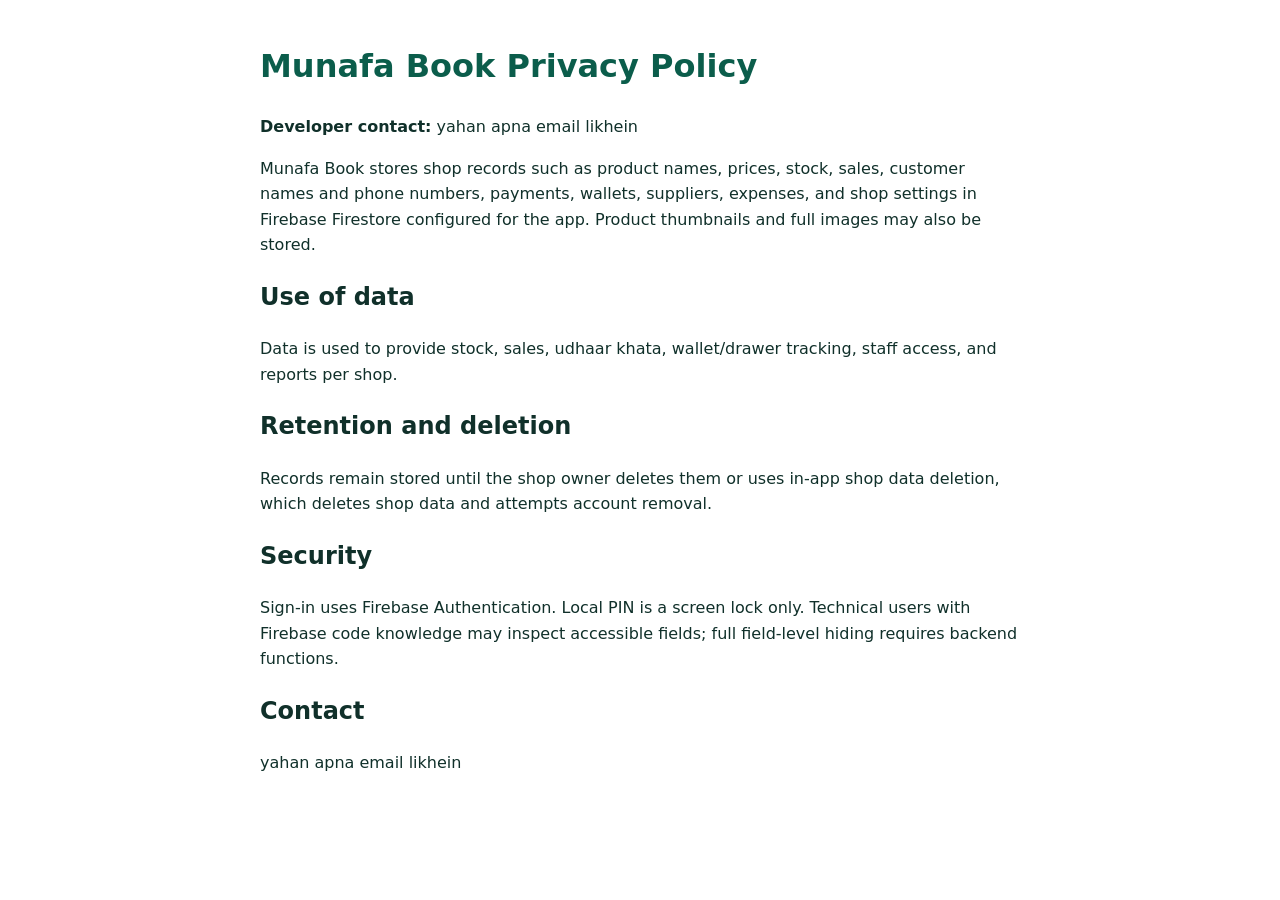
==== privacy.html @ 18788e20 "Create privacy.html" ====
<!doctype html><html lang="en"><head><meta charset="utf-8"><meta name="viewport" content="width=device-width,initial-scale=1"><title>Munafa Book Privacy</title><style>body{font:16px/1.6 system-ui;max-width:760px;margin:auto;padding:20px;color:#10302a}h1{color:#0B5D4B}</style></head><body><h1>Munafa Book Privacy Policy</h1><p><strong>Developer contact:</strong> yahan apna email likhein</p><p>Munafa Book stores shop records such as product names, prices, stock, sales, customer names and phone numbers, payments, wallets, suppliers, expenses, and shop settings in Firebase Firestore configured for the app. Product thumbnails and full images may also be stored.</p><h2>Use of data</h2><p>Data is used to provide stock, sales, udhaar khata, wallet/drawer tracking, staff access, and reports per shop.</p><h2>Retention and deletion</h2><p>Records remain stored until the shop owner deletes them or uses in-app shop data deletion, which deletes shop data and attempts account removal.</p><h2>Security</h2><p>Sign-in uses Firebase Authentication. Local PIN is a screen lock only. Technical users with Firebase code knowledge may inspect accessible fields; full field-level hiding requires backend functions.</p><h2>Contact</h2><p>yahan apna email likhein</p></body></html>
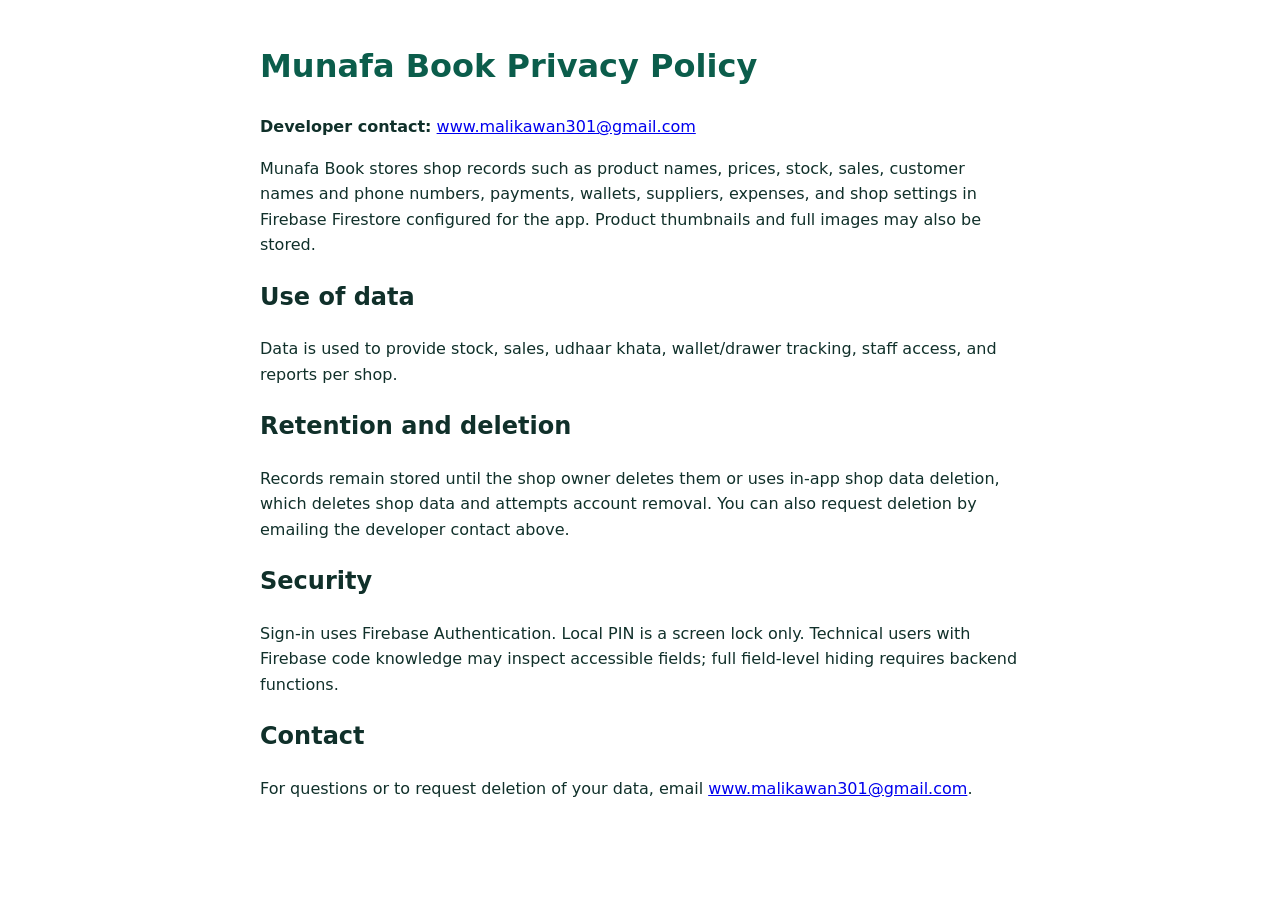
==== commit e299a6a4: "Update privacy.html" ====
--- a/privacy.html
+++ b/privacy.html
@@ -1 +1 @@
-<!doctype html><html lang="en"><head><meta charset="utf-8"><meta name="viewport" content="width=device-width,initial-scale=1"><title>Munafa Book Privacy</title><style>body{font:16px/1.6 system-ui;max-width:760px;margin:auto;padding:20px;color:#10302a}h1{color:#0B5D4B}</style></head><body><h1>Munafa Book Privacy Policy</h1><p><strong>Developer contact:</strong> yahan apna email likhein</p><p>Munafa Book stores shop records such as product names, prices, stock, sales, customer names and phone numbers, payments, wallets, suppliers, expenses, and shop settings in Firebase Firestore configured for the app. Product thumbnails and full images may also be stored.</p><h2>Use of data</h2><p>Data is used to provide stock, sales, udhaar khata, wallet/drawer tracking, staff access, and reports per shop.</p><h2>Retention and deletion</h2><p>Records remain stored until the shop owner deletes them or uses in-app shop data deletion, which deletes shop data and attempts account removal.</p><h2>Security</h2><p>Sign-in uses Firebase Authentication. Local PIN is a screen lock only. Technical users with Firebase code knowledge may inspect accessible fields; full field-level hiding requires backend functions.</p><h2>Contact</h2><p>yahan apna email likhein</p></body></html>
+<!doctype html><html lang="en"><head><meta charset="utf-8"><meta name="viewport" content="width=device-width,initial-scale=1"><title>Munafa Book Privacy</title><style>body{font:16px/1.6 system-ui;max-width:760px;margin:auto;padding:20px;color:#10302a}h1{color:#0B5D4B}</style></head><body><h1>Munafa Book Privacy Policy</h1><p><strong>Developer contact:</strong> <a href="mailto:www.malikawan301@gmail.com">www.malikawan301@gmail.com</a></p><p>Munafa Book stores shop records such as product names, prices, stock, sales, customer names and phone numbers, payments, wallets, suppliers, expenses, and shop settings in Firebase Firestore configured for the app. Product thumbnails and full images may also be stored.</p><h2>Use of data</h2><p>Data is used to provide stock, sales, udhaar khata, wallet/drawer tracking, staff access, and reports per shop.</p><h2>Retention and deletion</h2><p>Records remain stored until the shop owner deletes them or uses in-app shop data deletion, which deletes shop data and attempts account removal. You can also request deletion by emailing the developer contact above.</p><h2>Security</h2><p>Sign-in uses Firebase Authentication. Local PIN is a screen lock only. Technical users with Firebase code knowledge may inspect accessible fields; full field-level hiding requires backend functions.</p><h2>Contact</h2><p>For questions or to request deletion of your data, email <a href="mailto:www.malikawan301@gmail.com">www.malikawan301@gmail.com</a>.</p></body></html>
